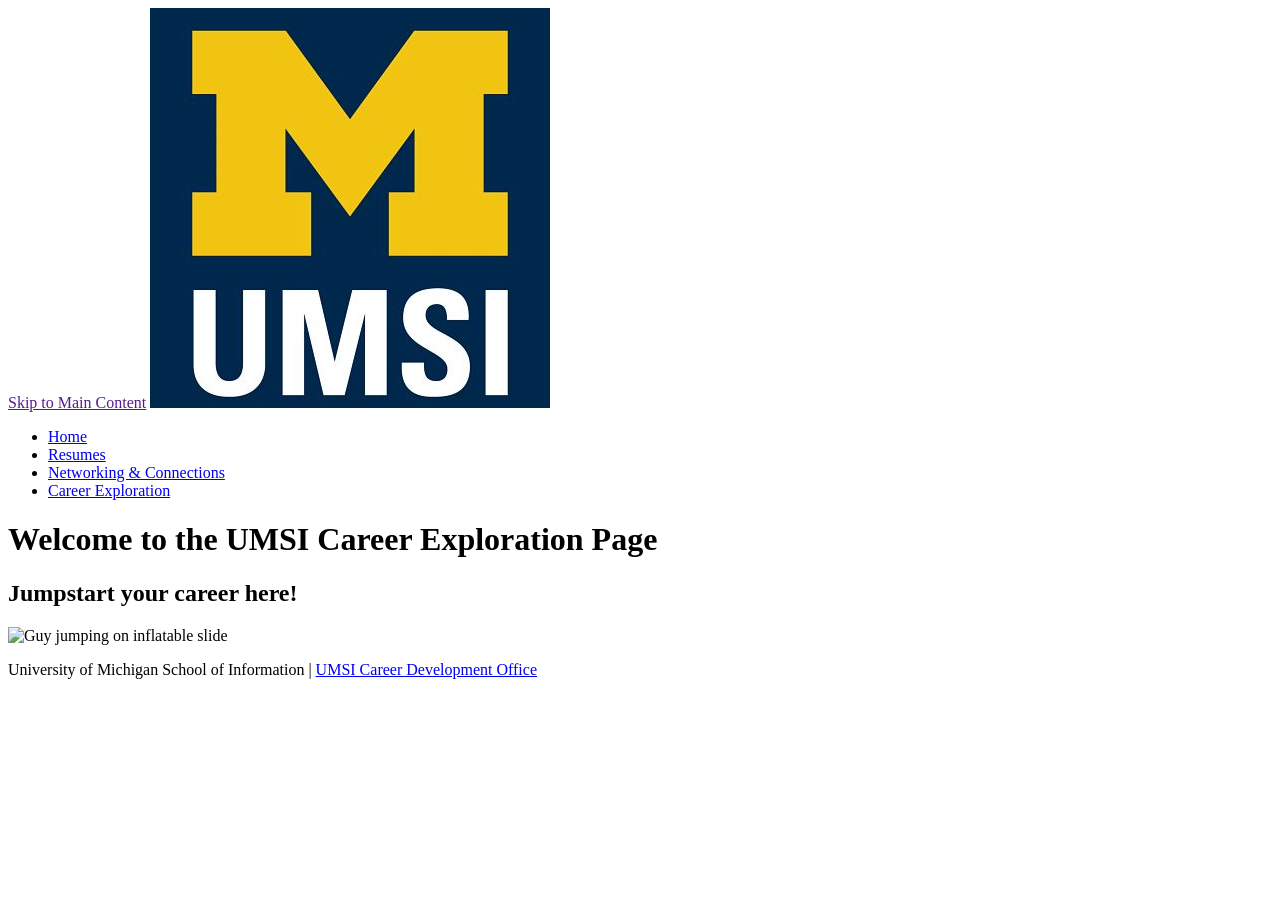
==== career_exploration.html @ 1a682d37 "Add files via upload" ====
<!DOCTYPE html>
<html lang="en">
<head>
    <meta charset="UTF-8">
    <meta name="viewport" content="width=device-width, initial-scale=1.0">
    <title>Document</title>
</head>
<body>
    <header>
  <a href = "">Skip to Main Content</a>
        <img src="images/UMSI_signature_vertical_informal_solidblue.jpg" alt="UMSI Logo">
        <nav>
            <ul>
                <li><a href = "index.html">Home</a></li>
                <li><a href = "resume.html">Resumes</a></li>
                <li><a href = "networking_&_connnections.html">Networking & Connections</a></li>
                <li><a href = "career_exploration.html">Career Exploration</a></li>
            </ul>
        </nav>
    <h1>Welcome to the UMSI Career Exploration Page</h1>
    <main>
        <section>
                <h2>Jumpstart your career here!</h2>
                <img src="MCOMMONS-DSC01126.jpg" alt="Guy jumping on inflatable slide">
        </section>
        <footer>
        <p>University of Michigan School of Information | <a href="https://umich.instructure.com/courses/137916">UMSI Career Development Office </a></p>
        </footer>
    </main>
</body>
</html>
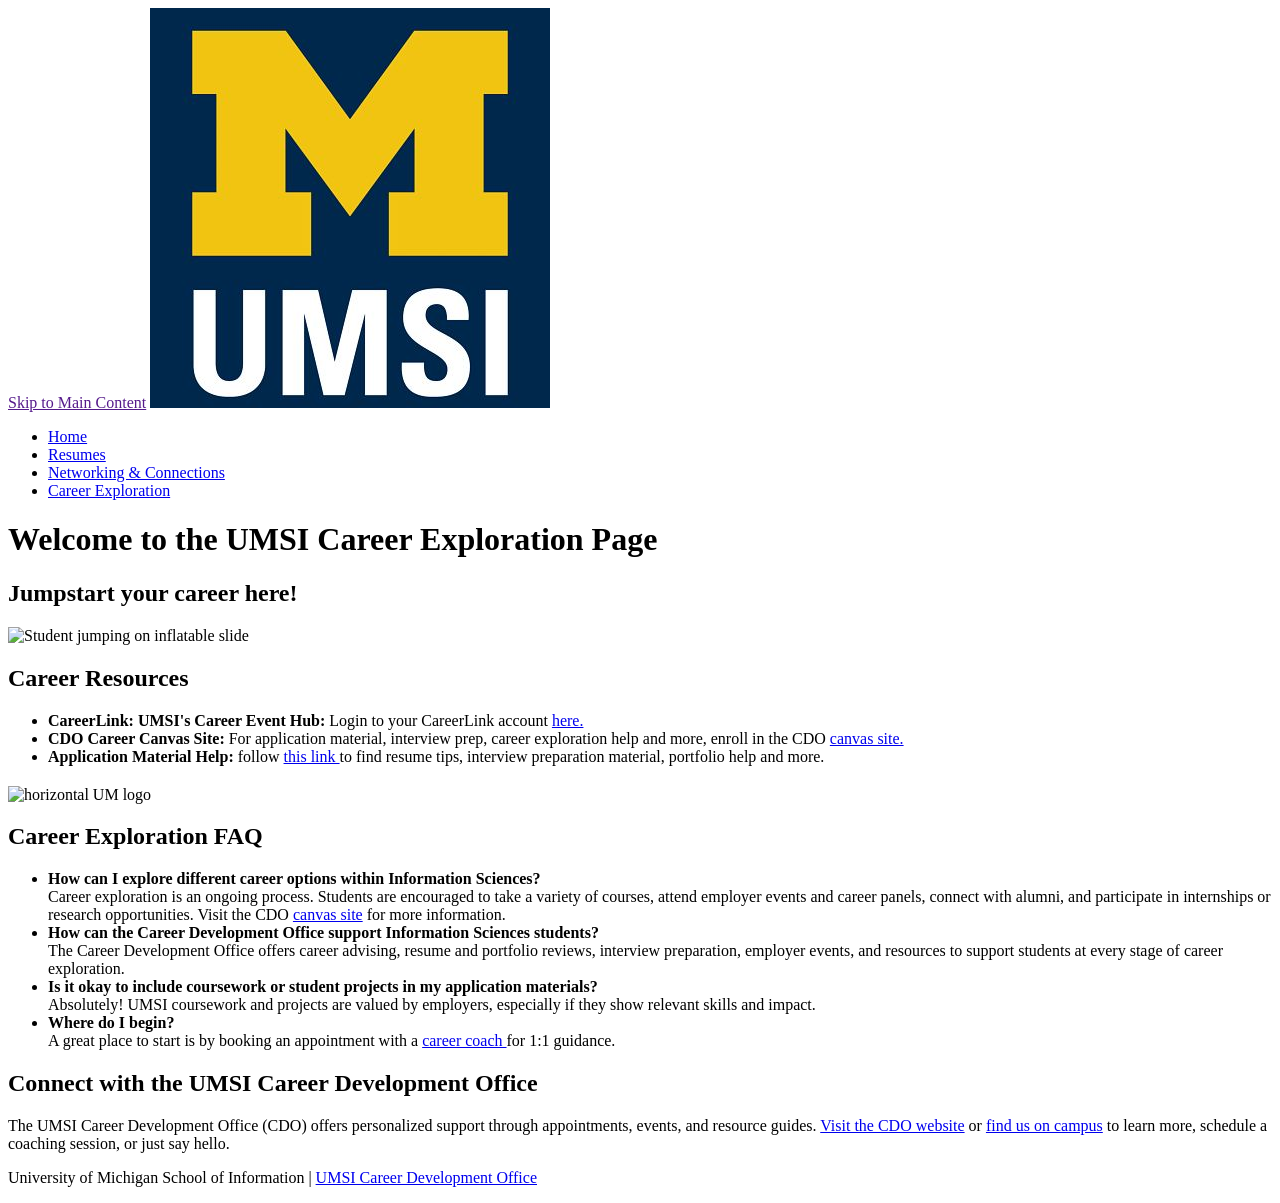
==== commit b30336b7: "Add files via upload" ====
--- a/career_exploration.html
+++ b/career_exploration.html
@@ -13,16 +13,57 @@
             <ul>
                 <li><a href = "index.html">Home</a></li>
                 <li><a href = "resume.html">Resumes</a></li>
-                <li><a href = "networking_&_connnections.html">Networking & Connections</a></li>
+                <li><a href = "networking_&_connections.html">Networking & Connections</a></li>
                 <li><a href = "career_exploration.html">Career Exploration</a></li>
             </ul>
         </nav>
     <h1>Welcome to the UMSI Career Exploration Page</h1>
+    </header>
     <main>
         <section>
                 <h2>Jumpstart your career here!</h2>
-                <img src="MCOMMONS-DSC01126.jpg" alt="Guy jumping on inflatable slide">
+                <img src="images/MCOMMONS-DSC01126.jpg" alt="Student jumping on inflatable slide" width="400" height="550">
         </section>
+        <section>
+            <h2>Career Resources</h2>
+            <ul>
+                <li><strong>CareerLink: UMSI's Career Event Hub:</strong> Login to your CareerLink account <a href = "https://si-umich.12twenty.com/Login">here.</a></li>
+                <li><strong>CDO Career Canvas Site:</strong> For application material, interview prep, career exploration help and more, enroll in the CDO <a href = https://umich.instructure.com/courses/137916>canvas site.</a></li>
+                <li><strong>Application Material Help:</strong> follow <a href = https://umich.instructure.com/courses/137916/modules#module_356161> this link </a> to find resume tips, interview preparation material, portfolio help and more.</li>
+            </ul>
+        </section>
+        <section>
+                <h2></h2>
+                <img src="images/u-m_logo-horizontal-hex.png" alt="horizontal UM logo" width="900" height="100">
+        </section>
+
+  <section>
+    <h2>Career Exploration FAQ</h2>
+    <ul>
+      <li>
+        <strong>How can I explore different career options within Information Sciences?</strong><br>
+        Career exploration is an ongoing process. Students are encouraged to take a variety of courses, attend employer events and career panels, connect with alumni, and participate in internships or research opportunities. Visit the CDO <a href = https://umich.instructure.com/courses/137916>canvas site</a> for more information.
+      </li>
+      <li>
+        <strong>How can the Career Development Office support Information Sciences students?</strong><br>
+        The Career Development Office offers career advising, resume and portfolio reviews, interview preparation, employer events, and resources to support students at every stage of career exploration.
+      </li>
+      <li>
+        <strong>Is it okay to include coursework or student projects in my application materials?</strong><br>
+        Absolutely! UMSI coursework and projects are valued by employers, especially if they show relevant skills and impact.
+      </li>
+      <li>
+        <strong>Where do I begin?</strong><br>
+        A great place to start is by booking an appointment with a <a href=https://umich.instructure.com/courses/137916/pages/talk-to-a-career-coach> career coach </a>for 1:1 guidance.
+      </li>
+    </ul>
+  </section>
+    <section>
+      <h2>Connect with the UMSI Career Development Office</h2>
+      <p>
+        The UMSI Career Development Office (CDO) offers personalized support through appointments, events, and resource guides. <a href="https://umich.instructure.com/courses/137916" target="_blank">Visit the CDO website</a> or <a href="https://www.si.umich.edu/about-umsi/getting-umsi" target="_blank">find us on campus</a> to learn more, schedule a coaching session, or just say hello.
+      </p>
+    </section>
         <footer>
         <p>University of Michigan School of Information | <a href="https://umich.instructure.com/courses/137916">UMSI Career Development Office </a></p>
         </footer>
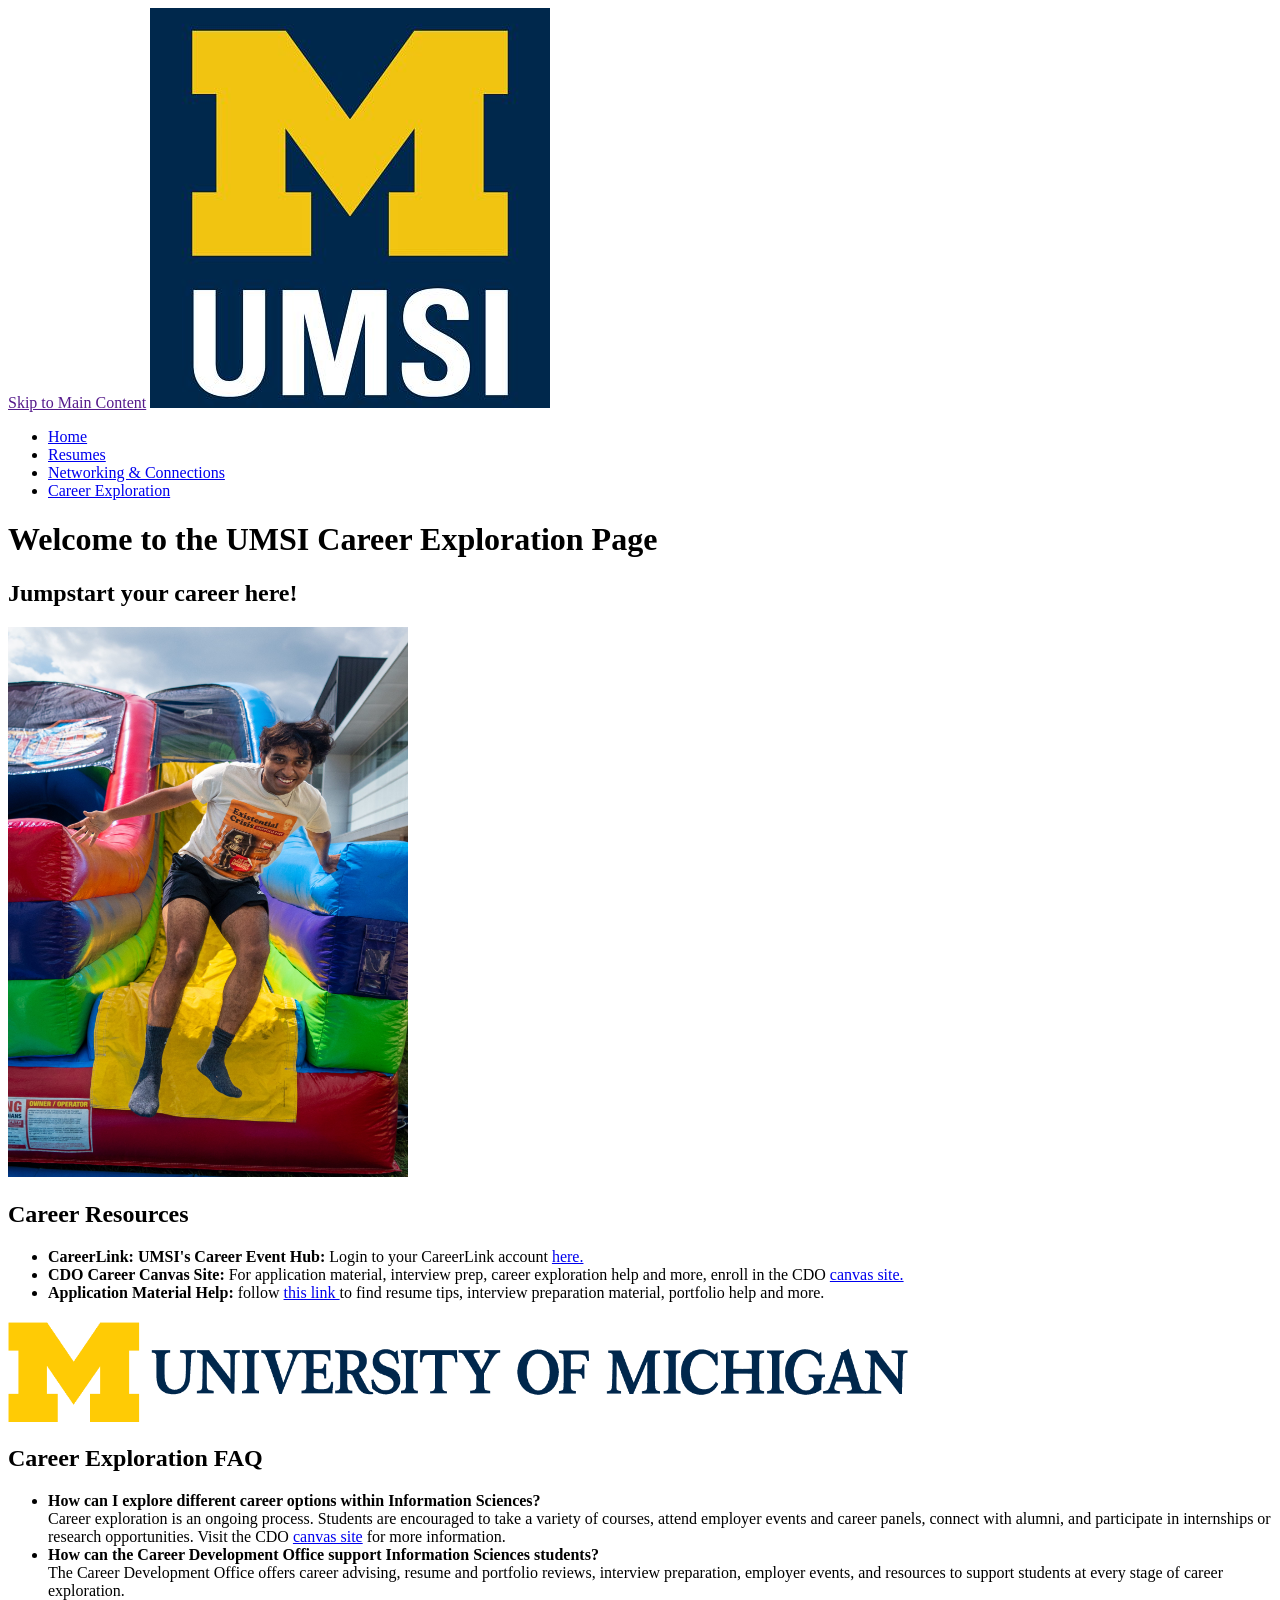
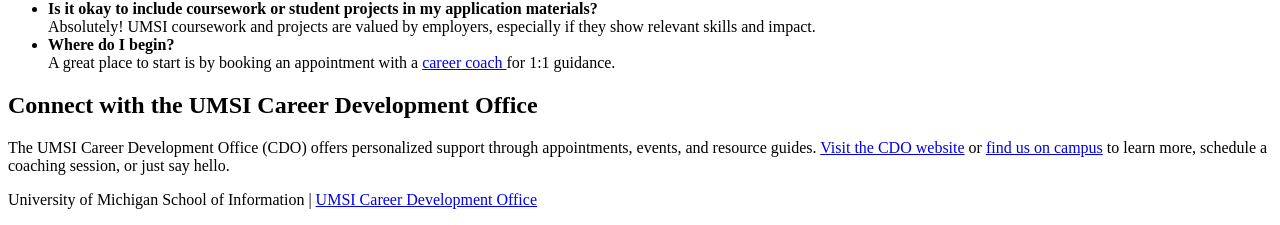
==== commit efc857f1: "Add files via upload" ====
--- a/career_exploration.html
+++ b/career_exploration.html
@@ -22,7 +22,7 @@
     <main>
         <section>
                 <h2>Jumpstart your career here!</h2>
-                <img src="images/MCOMMONS-DSC01126.jpg" alt="Student jumping on inflatable slide" width="400" height="550">
+                <img src="images/u-m_logo-horizontal-hex/MCOMMONS-DSC01126.jpg" alt="Student jumping on inflatable slide" width="400" height="550">
         </section>
         <section>
             <h2>Career Resources</h2>
@@ -34,7 +34,7 @@
         </section>
         <section>
                 <h2></h2>
-                <img src="images/u-m_logo-horizontal-hex.png" alt="horizontal UM logo" width="900" height="100">
+                <img src="images/u-m_logo-horizontal-hex/u-m_logo-horizontal-hex.png" alt="horizontal UM logo" width="900" height="100">
         </section>
 
   <section>
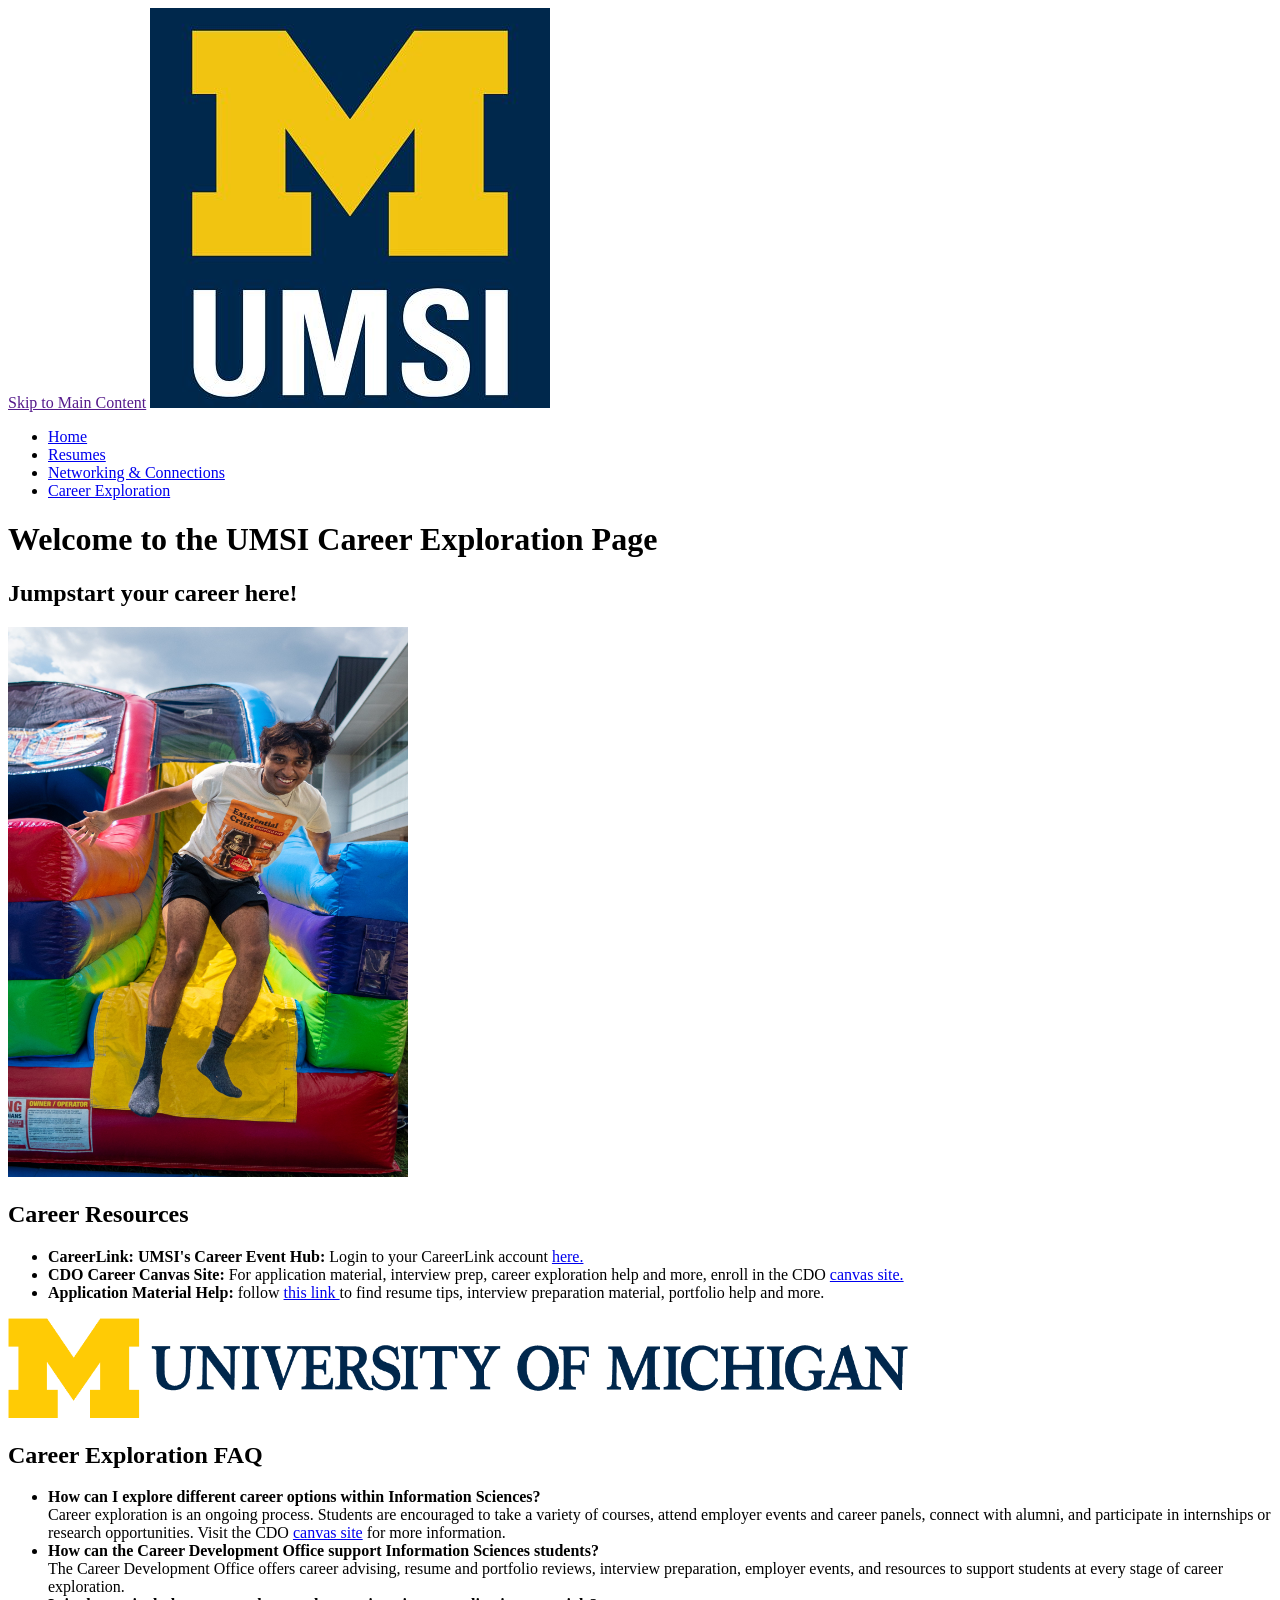
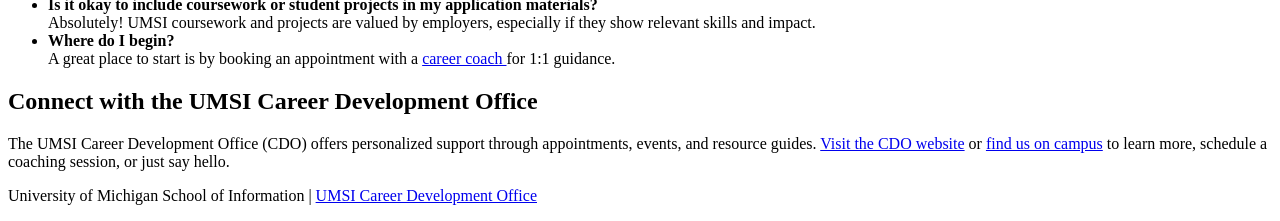
==== commit 74b4456d: "Add files via upload" ====
--- a/career_exploration.html
+++ b/career_exploration.html
@@ -33,7 +33,6 @@
             </ul>
         </section>
         <section>
-                <h2></h2>
                 <img src="images/u-m_logo-horizontal-hex/u-m_logo-horizontal-hex.png" alt="horizontal UM logo" width="900" height="100">
         </section>
 
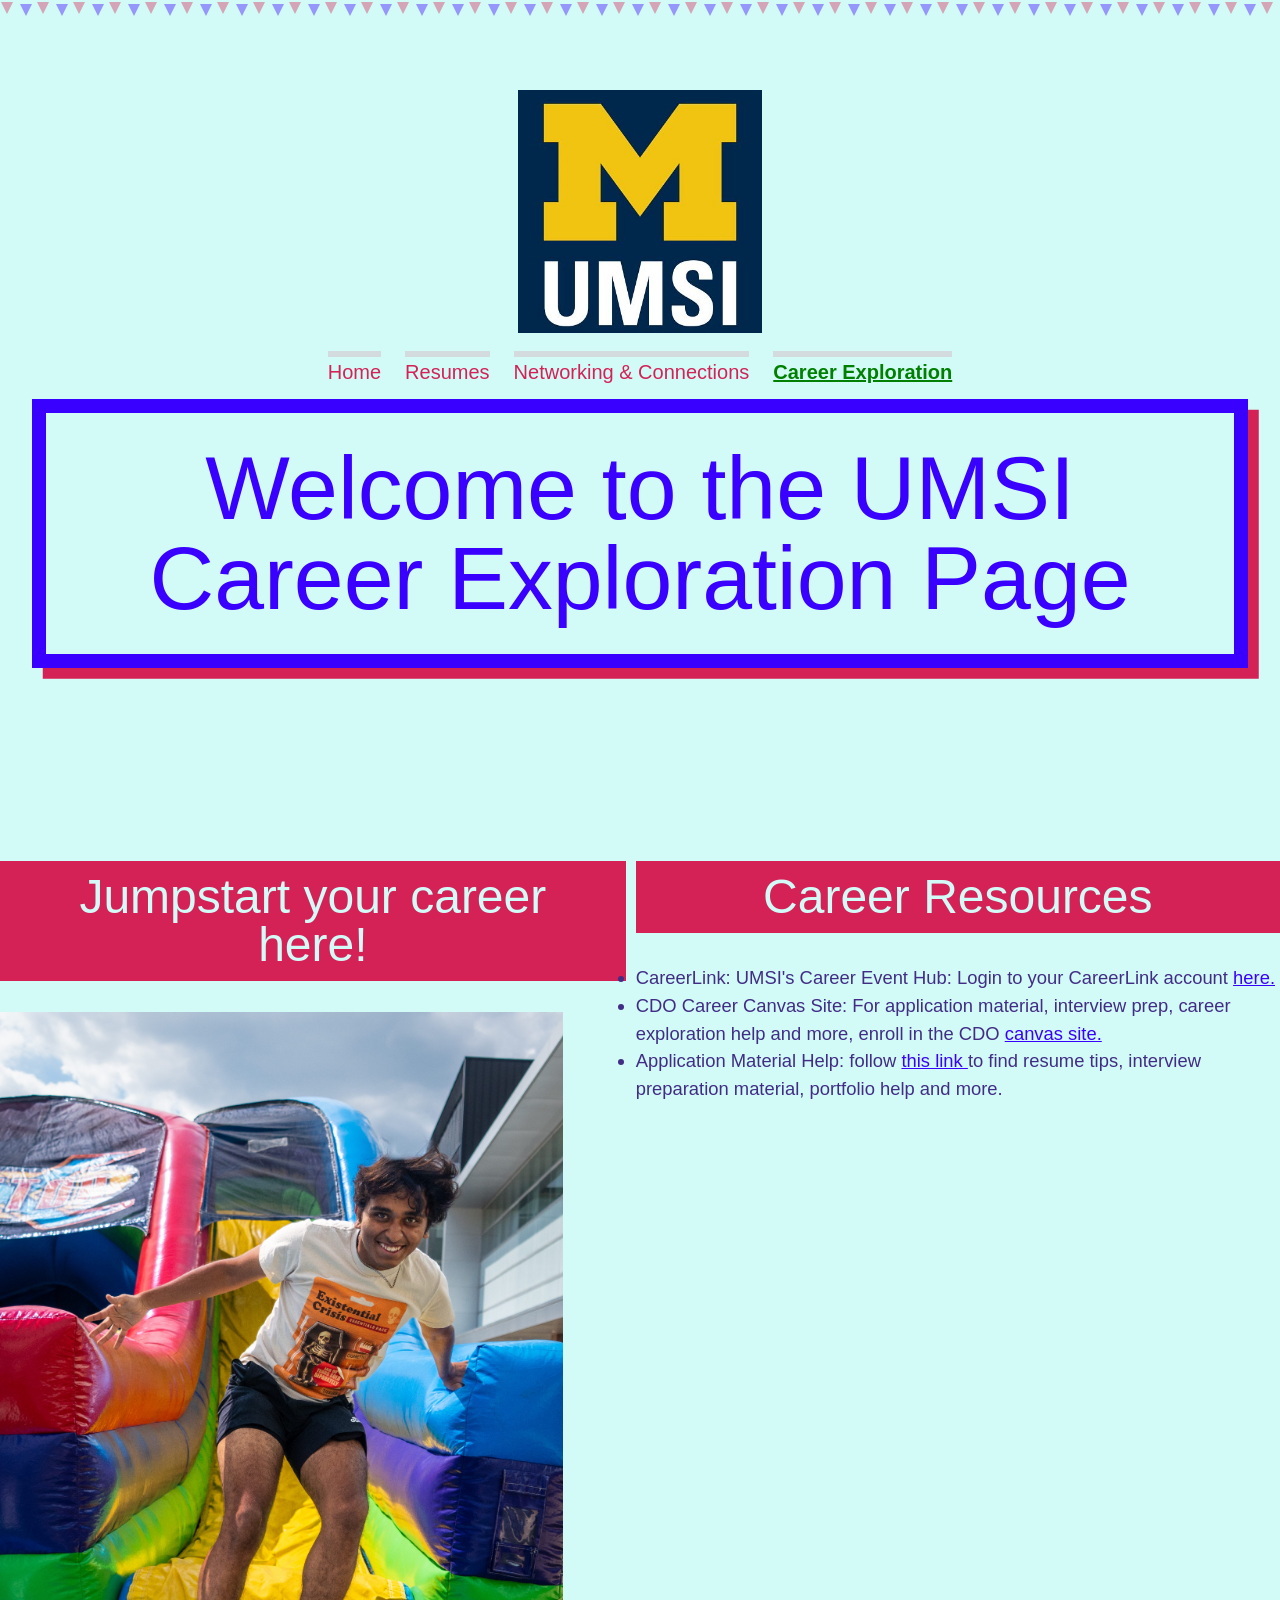
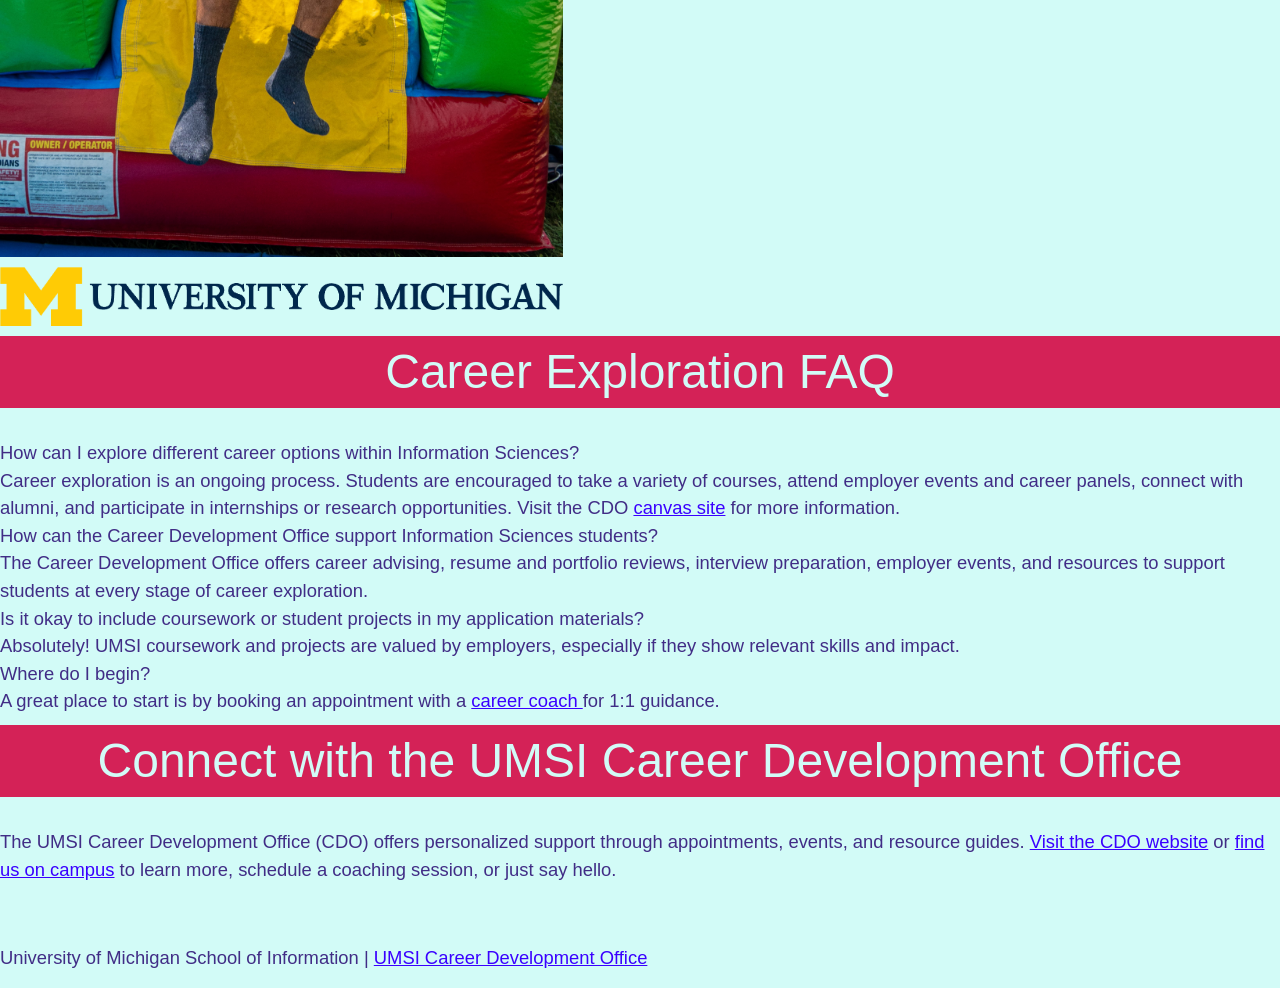
==== commit b4b6da79: "Add files via upload" ====
--- a/career_exploration.html
+++ b/career_exploration.html
@@ -3,26 +3,28 @@
 <head>
     <meta charset="UTF-8">
     <meta name="viewport" content="width=device-width, initial-scale=1.0">
-    <title>Document</title>
+    <link rel="stylesheet" href="css/html5reset.css">
+    <link rel="stylesheet" href="css/style.css">
+    <title>Career Exploration</title>
 </head>
 <body>
+    <div class="skip"><a href="#main">Skip to Main Content</a></div>
     <header>
-  <a href = "">Skip to Main Content</a>
         <img src="images/UMSI_signature_vertical_informal_solidblue.jpg" alt="UMSI Logo">
         <nav>
-            <ul>
+            <ul class="center-links">
                 <li><a href = "index.html">Home</a></li>
                 <li><a href = "resume.html">Resumes</a></li>
                 <li><a href = "networking_&_connections.html">Networking & Connections</a></li>
-                <li><a href = "career_exploration.html">Career Exploration</a></li>
+                <li><a href = "career_exploration.html" class="active">Career Exploration</a></li>
             </ul>
         </nav>
     <h1>Welcome to the UMSI Career Exploration Page</h1>
     </header>
-    <main>
+    <main class="container3" id = "main" tabindex="0">
         <section>
                 <h2>Jumpstart your career here!</h2>
-                <img src="images/u-m_logo-horizontal-hex/MCOMMONS-DSC01126.jpg" alt="Student jumping on inflatable slide" width="400" height="550">
+                <img src="images/u-m_logo-horizontal-hex/MCOMMONS-DSC01126.jpg" alt="Student jumping on inflatable slide">
         </section>
         <section>
             <h2>Career Resources</h2>
@@ -33,39 +35,38 @@
             </ul>
         </section>
         <section>
-                <img src="images/u-m_logo-horizontal-hex/u-m_logo-horizontal-hex.png" alt="horizontal UM logo" width="900" height="100">
+                <img src="images/u-m_logo-horizontal-hex/u-m_logo-horizontal-hex.png" alt="horizontal UM logo">
         </section>
-
-  <section>
-    <h2>Career Exploration FAQ</h2>
-    <ul>
-      <li>
-        <strong>How can I explore different career options within Information Sciences?</strong><br>
-        Career exploration is an ongoing process. Students are encouraged to take a variety of courses, attend employer events and career panels, connect with alumni, and participate in internships or research opportunities. Visit the CDO <a href = https://umich.instructure.com/courses/137916>canvas site</a> for more information.
-      </li>
-      <li>
-        <strong>How can the Career Development Office support Information Sciences students?</strong><br>
-        The Career Development Office offers career advising, resume and portfolio reviews, interview preparation, employer events, and resources to support students at every stage of career exploration.
-      </li>
-      <li>
-        <strong>Is it okay to include coursework or student projects in my application materials?</strong><br>
-        Absolutely! UMSI coursework and projects are valued by employers, especially if they show relevant skills and impact.
-      </li>
-      <li>
-        <strong>Where do I begin?</strong><br>
-        A great place to start is by booking an appointment with a <a href=https://umich.instructure.com/courses/137916/pages/talk-to-a-career-coach> career coach </a>for 1:1 guidance.
-      </li>
-    </ul>
-  </section>
     <section>
-      <h2>Connect with the UMSI Career Development Office</h2>
-      <p>
-        The UMSI Career Development Office (CDO) offers personalized support through appointments, events, and resource guides. <a href="https://umich.instructure.com/courses/137916" target="_blank">Visit the CDO website</a> or <a href="https://www.si.umich.edu/about-umsi/getting-umsi" target="_blank">find us on campus</a> to learn more, schedule a coaching session, or just say hello.
-      </p>
+      <h2>Career Exploration FAQ</h2>
+      <ul>
+        <li>
+          <strong>How can I explore different career options within Information Sciences?</strong><br>
+          Career exploration is an ongoing process. Students are encouraged to take a variety of courses, attend employer events and career panels, connect with alumni, and participate in internships or research opportunities. Visit the CDO <a href = https://umich.instructure.com/courses/137916>canvas site</a> for more information.
+        </li>
+        <li>
+          <strong>How can the Career Development Office support Information Sciences students?</strong><br>
+          The Career Development Office offers career advising, resume and portfolio reviews, interview preparation, employer events, and resources to support students at every stage of career exploration.
+        </li>
+        <li>
+          <strong>Is it okay to include coursework or student projects in my application materials?</strong><br>
+          Absolutely! UMSI coursework and projects are valued by employers, especially if they show relevant skills and impact.
+        </li>
+        <li>
+          <strong>Where do I begin?</strong><br>
+          A great place to start is by booking an appointment with a <a href=https://umich.instructure.com/courses/137916/pages/talk-to-a-career-coach> career coach </a>for 1:1 guidance.
+        </li>
+      </ul>
     </section>
+      <section>
+        <h2>Connect with the UMSI Career Development Office</h2>
+        <p>
+          The UMSI Career Development Office (CDO) offers personalized support through appointments, events, and resource guides. <a href="https://umich.instructure.com/courses/137916" target="_blank">Visit the CDO website</a> or <a href="https://www.si.umich.edu/about-umsi/getting-umsi" target="_blank">find us on campus</a> to learn more, schedule a coaching session, or just say hello.
+        </p>
+      </section>
+      </main>
         <footer>
         <p>University of Michigan School of Information | <a href="https://umich.instructure.com/courses/137916">UMSI Career Development Office </a></p>
-        </footer>
-    </main>
+      </footer>
 </body>
 </html>
--- a/css/style.css
+++ b/css/style.css
@@ -0,0 +1,789 @@
+.skip a{
+     position: absolute;
+     top: -65px;
+}
+
+.skip a:focus{
+     top: 25px;
+     background: white;
+}
+
+nav a.active{
+     font-weight: bold;
+     text-decoration: underline;
+     color: green;
+}
+
+.container {
+     display: grid;
+     grid-template-columns: auto auto;
+     gap: 3px;
+}
+
+.container2{
+     display: grid;
+     grid-template-columns: auto auto;
+     gap: 3px;
+}
+
+.container3{
+     display: grid;
+     grid-template-columns: auto auto;
+     gap: 10px;
+     align-items: start;
+}
+
+.container3 section:nth-child(4) {
+    grid-column: 1 / -1;
+}
+
+.container3 section:nth-child(5) {
+    grid-column: 1 / -1;
+}
+
+img{
+     width: 90%;
+     height: auto;
+}
+
+header img {
+    width: 20%;
+    height: auto;
+    display: block;
+    margin: auto;
+}
+
+iframe{
+     width: 100%;
+     height: auto;
+}
+
+.center-links {
+    text-align: center;
+    list-style: none;
+}
+
+/*the below code is taken from https://stylestage.dev/styles/ */
+
+@font-face {
+  font-family: "Baloo 2";
+  font-style: normal;
+  font-weight: normal;
+  src: local("Baloo 2 Regular"), local("Baloo-2-Regular"), url("../../fonts/baloo-2-v1-latin-regular.woff2") format("woff2");
+  font-display: swap;
+}
+@font-face {
+  font-family: "Baloo 2";
+  font-style: normal;
+  font-weight: 500;
+  src: local("Baloo 2 Medium"), local("Baloo-2-Medium"), url("../../fonts/baloo-2-v1-latin-500.woff2") format("woff2");
+  font-display: swap;
+}
+:root {
+  --color-primary: #3a00ff;
+  --color-primary-alt: #6f6ffd;
+  --color-secondary: #d42257;
+  --color-background: #d2fbf7;
+  --color-text: rgb(64.925, 44.625, 133.875);
+  --color-light: #fff;
+  --color-anchor: #3a00ff;
+  --font-family: "Baloo 2", sans-serif;
+  --font-weight-strong: 500;
+  --font-size-h1: 6rem;
+  --font-size-h2: 3rem;
+  --font-size-h3: 2rem;
+  --font-size-h4: 1.35rem;
+  --font-size-text: 1.15rem;
+  --border-radius: 8px;
+}
+
+/*
+ * [Modified] Modern CSS Reset
+ * @link https://github.com/hankchizljaw/modern-css-reset
+*/
+/* Box sizing rules */
+*,
+*::before,
+*::after {
+  box-sizing: border-box;
+}
+
+/* Remove default margin */
+body,
+h1,
+h2,
+h3,
+h4,
+h5,
+h6 {
+  margin: 0;
+}
+
+html {
+  overflow-x: hidden;
+}
+
+/* Set core body defaults */
+body {
+  min-height: 100vh;
+  font-size: 100%;
+  line-height: 1.5;
+  text-rendering: optimizeSpeed;
+  overflow-x: hidden;
+}
+
+/* Make images easier to work with */
+img {
+  display: block;
+  max-width: 100%;
+}
+
+/* Inherit fonts for inputs and buttons */
+input,
+button,
+textarea,
+select {
+  font: inherit;
+}
+
+/* Remove all animations and transitions for people that prefer not to see them */
+@media (prefers-reduced-motion: reduce) {
+  * {
+    animation-duration: 0.01ms !important;
+    animation-iteration-count: 1 !important;
+    transition-duration: 0.01ms !important;
+    scroll-behavior: auto !important;
+  }
+}
+h1,
+h2,
+h3,
+h4 {
+  font-weight: var(--font-weight-strong);
+  line-height: 1;
+  margin-bottom: 0.65em;
+}
+
+h1 {
+  font-size: var(--font-size-h1);
+  font-size: clamp(2rem, 7vw, var(--font-size-h1));
+}
+
+h2 {
+  font-size: var(--font-size-h2);
+  font-size: clamp(2rem, 4vw, var(--font-size-h2));
+  text-align: center;
+}
+
+#main h2 {
+  background-color: var(--color-secondary);
+  align-self: center;
+  color: var(--color-background);
+  padding: 0.25em 0.5em;
+}
+
+h3 {
+  font-size: var(--font-size-h3);
+}
+
+h4 {
+  font-size: var(--font-size-h4);
+}
+
+p,
+li {
+  font-size: var(--font-size-text);
+}
+
+p {
+  margin: 0 0 1rem;
+}
+
+article .container > ul:not(.features) > li + li,
+article .container > ol > li + li {
+  margin-top: 1rem;
+}
+article .container * + h2 {
+  margin-top: 4rem;
+}
+article .container * + h3 {
+  margin-top: 2rem;
+}
+
+strong {
+  font-weight: var(--font-weight-strong);
+}
+
+a {
+  color: var(--color-anchor);
+}
+
+blockquote {
+  position: relative;
+  display: grid;
+  grid-template-areas: "blockquote";
+  place-items: center;
+  padding: 0;
+  margin: 3rem 0;
+  color: var(--color-primary);
+}
+blockquote > * {
+  grid-area: blockquote;
+}
+blockquote p {
+  position: relative;
+  font-size: var(--font-size-h4);
+  margin-bottom: 0;
+  padding: 0.5em;
+}
+blockquote p strong {
+  font-size: 1.15em;
+}
+blockquote::before {
+  position: absolute;
+  top: 0;
+  left: 0;
+  width: 100%;
+  height: 100%;
+  border: 4px solid var(--color-primary);
+  box-shadow: 0.25em 0.25em var(--color-secondary);
+  transform: scale(1.1);
+  content: "";
+}
+blockquote::after {
+  grid-area: blockquote;
+  color: #6f6ffd;
+  background-image: url("data:image/svg+xml,%3Csvg xmlns='http://www.w3.org/2000/svg' viewBox='0 0 199.1 111.3'%3E%3Cpath fill='%236f6ffd' d='M118 77a77 77 0 00-2-18c-2-4-3-9-3-13a29 29 0 011-12 19 19 0 017-9c4-3 8-4 13-3a14 14 0 018 7 31 31 0 012 5 75 75 0 005 10 47 47 0 002 5 17 17 0 003 3c4 4 8 4 13 0a15 15 0 005-8 37 37 0 001-7l1-11a18 18 0 014-11 2 2 0 000-3l-3-3-2-3a2 2 0 011-2 11 11 0 012-1l19-3c4 0 5 1 3 5l-7 16c-1 3-2 3-5 1l-4-5a1 1 0 00-1 0 9 9 0 00-3 5 23 23 0 00-1 6l-1 11a26 26 0 01-1 7 18 18 0 01-8 10c-5 3-9 3-13 0a20 20 0 01-6-6 68 68 0 01-6-13l-2-4a18 18 0 00-2-4 10 10 0 00-14-2 15 15 0 00-4 4 19 19 0 00-3 9 32 32 0 000 11l2 6a78 78 0 012 27 32 32 0 01-4 15 24 24 0 01-11 9 33 33 0 01-19 3 16 16 0 01-13-9 29 29 0 01-3-11 70 70 0 012-18l2-14a33 33 0 000-14c-1-4-4-7-8-7-7-1-14 1-19 6a34 34 0 00-6 9 59 59 0 00-4 10l-3 12-2 6a26 26 0 01-5 8 17 17 0 01-16 6 26 26 0 01-10-4 7 7 0 01-2-1 2 2 0 010-2 2 2 0 012 0l3 1a22 22 0 0010 3 13 13 0 009-4 22 22 0 005-6 41 41 0 003-8l3-12a59 59 0 015-13 31 31 0 017-9c6-5 14-7 22-5a12 12 0 019 7 21 21 0 011 7 57 57 0 01-2 17 132 132 0 00-2 16 37 37 0 000 13 27 27 0 002 5 13 13 0 0011 8 30 30 0 0016-3 22 22 0 0010-10c3-4 3-9 4-13v-5z'/%3E%3C/svg%3E");
+  background-repeat: no-repeat;
+  place-self: end;
+  content: "Ooh, scale()!";
+  background-size: 90%;
+  width: 10ch;
+  padding-top: 3.25em;
+  transform: translate(25%, 50%) rotate(-5deg);
+  transform-origin: bottom right;
+}
+@media (max-width: 60rem) {
+  blockquote::after {
+    transform: translate(25%, 55%) rotate(-5deg);
+  }
+}
+
+#guidelines p:nth-of-type(1),
+#contribute p:nth-of-type(1) {
+  font-size: var(--font-size-h4);
+  font-weight: var(--font-weight-strong);
+}
+
+body {
+  background-color: var(--color-background);
+  color: var(--color-text);
+  font-family: var(--font-family);
+}
+
+main {
+  padding-top: 5vh;
+  padding-bottom: 5vh;
+}
+main:focus {
+  outline: none;
+}
+main h3 {
+  color: var(--color-primary);
+}
+
+article section {
+  display: flex;
+  flex-direction: column;
+  align-items: flex-start;
+  padding-top: 5vh;
+  padding-bottom: 5vh;
+}
+
+article .container,
+.page-footer .container,
+#styles .container {
+  width: 100%;
+  max-width: 80ch;
+  margin-right: auto;
+  margin-left: auto;
+}
+
+article,
+#styles {
+  padding: 1rem;
+}
+
+.page-footer ul,
+.features {
+  display: grid;
+  margin: 0 0 2rem;
+  padding: 0;
+  grid-gap: 1em;
+  list-style: none;
+}
+
+header {
+  --logomark-height: 3em;
+  --logomark-padding: 0 1em;
+  display: grid;
+  min-height: 40vh;
+  place-items: center;
+  padding: 10vh 2rem;
+  background-image: url("data:image/svg+xml,%3Csvg xmlns='http://www.w3.org/2000/svg' width='36' height='72' viewBox='0 0 36 72'%3E%3Cg fill-rule='evenodd'%3E%3Cg fill='%233a00ff' fill-opacity='0.4'%3E%3Cpath d='M2 6h12L8 18 2 6zm18 36h12l-6 12-6-12z'/%3E%3C/g%3E%3C/g%3E%3C/svg%3E"), url("data:image/svg+xml,%3Csvg xmlns='http://www.w3.org/2000/svg' width='36' height='72' viewBox='0 0 36 72'%3E%3Cg fill-rule='evenodd'%3E%3Cg fill='%23d42257' fill-opacity='0.4'%3E%3Cpath d='M2 6h12L8 18 2 6zm18 36h12l-6 12-6-12z'/%3E%3C/g%3E%3C/g%3E%3C/svg%3E");
+  background-repeat: repeat-x;
+  background-position: 0 -38px, 17px -40px;
+  color: var(--color-primary);
+  text-align: center;
+}
+header h1 {
+  display: inline-grid;
+  min-height: var(--logomark-height);
+  padding: var(--logomark-padding);
+  border: 0.16em solid var(--color-primary);
+  box-shadow: 0.12em 0.12em var(--color-secondary);
+  place-content: center;
+}
+header h2 {
+  max-width: 30ch;
+}
+
+nav ul {
+  display: flex;
+  flex-wrap: wrap;
+  justify-content: center;
+  margin: 0;
+  padding: 0;
+  list-style: none;
+}
+nav ul a {
+  display: inline-grid;
+  padding: 0.5rem;
+  color: var(--color-secondary);
+  font-size: 1.25rem;
+  text-decoration: none;
+}
+nav ul a::before {
+  width: 100%;
+  height: 0.33em;
+  background-color: var(--color-secondary);
+  opacity: 0.15;
+  content: "";
+}
+nav ul a:hover::before, nav ul a:focus::before {
+  opacity: 1;
+}
+nav ul li {
+  margin: 0.25rem;
+}
+
+#about section:nth-child(2) {
+  position: relative;
+}
+#about section:nth-child(2) p:nth-of-type(2) {
+  align-self: center;
+  margin-top: 2rem;
+  color: var(--color-secondary);
+  font-size: 1.5em;
+  font-weight: var(--font-weight-strong);
+  text-align: center;
+}
+#about section:nth-child(2) ul {
+  display: flex;
+  flex-wrap: wrap;
+  justify-content: center;
+  margin: 1rem 0 2rem;
+  padding: 0;
+  list-style: none;
+}
+#about section:nth-child(2) ul li {
+  margin: 0.25em;
+  padding: 0.25em 0.5em;
+  background-color: var(--color-light);
+}
+#about section:nth-child(2)::before {
+  position: absolute;
+  top: 60%;
+  left: 50%;
+  width: 100%;
+  height: 0;
+  padding-bottom: 100%;
+  transform: translate(-50%, -50%);
+  transition: 300ms transform ease-in;
+  background-image: radial-gradient(rgba(255, 0, 0, 0) 20%, #b3f8f1 20%, #b3f8f1 25%, rgba(255, 0, 0, 0) 25%, rgba(255, 0, 0, 0) 30%, #b3f8f1 30%, #b3f8f1 40%, rgba(255, 0, 0, 0) 40%, rgba(255, 0, 0, 0) 45%, #b3f8f1 45%, #b3f8f1 50%, rgba(255, 0, 0, 0) 50%);
+  opacity: 0.8;
+  content: "";
+  z-index: -1;
+}
+@media (max-width: 35rem) {
+  #about section:nth-child(2)::before {
+    transform: scale(2) translate(-25%, -25%);
+  }
+}
+
+#guidelines h3 {
+  display: inline-block;
+  transform: rotate(-8deg) translateX(-10%);
+  background: linear-gradient(to right, var(--color-primary), var(--color-secondary));
+}
+@supports (background-clip: text) or (-webkit-background-clip: text) {
+  #guidelines h3 {
+    -webkit-background-clip: text;
+    background-clip: text;
+    color: transparent;
+  }
+}
+@media (min-width: 120ch) {
+  #guidelines h3 {
+    transform: rotate(-8deg) translateX(-30%);
+  }
+}
+@supports (background-clip: text) or (-webkit-background-clip: text) {
+  #guidelines p:nth-of-type(2) {
+    position: relative;
+  }
+  #guidelines p:nth-of-type(2)::before {
+    position: absolute;
+    top: 0;
+    left: 0;
+    transform: rotate(4deg) translate(4.75rem, -3.5rem);
+    transform-origin: left center;
+    -webkit-background-clip: text;
+    background-clip: text;
+    color: var(--color-primary-alt);
+    font-size: 0.9em;
+    font-weight: normal;
+    content: "← Whoa, text gradients!";
+  }
+}
+#guidelines .container > a {
+  align-self: center;
+}
+
+#contribute {
+  background: repeating-linear-gradient(-45deg, transparent, transparent 10px, #b3f8f1 10px, #b3f8f1 18px);
+}
+#contribute section {
+  padding: 2rem;
+  background-color: var(--color-background);
+}
+#contribute section:nth-child(2) {
+  padding-top: 0;
+}
+
+#files {
+  display: grid;
+  place-content: center;
+  margin: 5vh auto;
+  text-align: center;
+}
+#files h3 {
+  height: 0;
+  opacity: 0;
+}
+#files .container {
+  display: inline-block;
+  padding: 5vmin;
+  outline: 4px dashed var(--color-secondary);
+  background-color: var(--color-background);
+  text-align: center;
+}
+#files .container a:not(:last-child) {
+  margin: 0.5rem;
+}
+#files .container a:not(:last-child):not(.link-codepen) {
+  font-size: clamp(1.5rem, 4vw, 2rem);
+}
+
+.features {
+  position: relative;
+  width: 100%;
+  grid-template-columns: repeat(auto-fit, minmax(25ch, 1fr));
+  /*! 
+    * SVGs from Hero Patterns
+    * @link http://www.heropatterns.com/
+    */
+}
+.features li {
+  display: grid;
+  position: relative;
+  place-content: center;
+  min-height: 12rem;
+  padding: 1rem;
+  color: var(--color-light);
+  text-align: center;
+}
+.features li > span {
+  display: grid;
+  place-content: center;
+  padding: 0.5em;
+  grid-gap: 0.5rem;
+  border: 1px solid var(--color-light);
+  background-color: var(--color-secondary);
+  line-height: 1.1;
+}
+.features li > span a {
+  color: inherit;
+  font-size: 1.3rem;
+  font-weight: var(--font-weight-strong);
+  text-decoration: none;
+}
+.features li > span a::before {
+  position: absolute;
+  top: 0;
+  left: 0;
+  width: 100%;
+  height: 100%;
+  content: "";
+}
+.features li > span span:nth-child(2) {
+  position: relative;
+}
+
+#styles {
+  margin: 5vh 0 20vh;
+  text-align: center;
+}
+#styles h2 {
+  color: var(--color-primary);
+}
+
+#styles .features li,
+.features.patterned li {
+  background-color: var(--color-secondary);
+  background-image: url("data:image/svg+xml,%3Csvg xmlns='http://www.w3.org/2000/svg' width='36' height='72' viewBox='0 0 36 72'%3E%3Cg fill-rule='evenodd'%3E%3Cg fill='%23fff' fill-opacity='0.4'%3E%3Cpath d='M2 6h12L8 18 2 6zm18 36h12l-6 12-6-12z'/%3E%3C/g%3E%3C/g%3E%3C/svg%3E");
+}
+@media (min-width: 515px) and (max-width: 765px) {
+  #styles .features li:nth-last-child(1):nth-child(odd),
+  .features.patterned li:nth-last-child(1):nth-child(odd) {
+    grid-column: span 2;
+  }
+}
+#styles .features li:nth-child(2),
+.features.patterned li:nth-child(2) {
+  background-image: url("data:image/svg+xml,%3Csvg xmlns='http://www.w3.org/2000/svg' width='88' height='24' viewBox='0 0 88 24'%3E%3Cg fill-rule='evenodd'%3E%3Cg id='autumn' fill='%23fff' fill-opacity='0.4'%3E%3Cpath d='M10 0l30 15 2 1V2.18A10 10 0 0 0 41.76 0H39.7a8 8 0 0 1 .3 2.18v10.58L14.47 0H10zm31.76 24a10 10 0 0 0-5.29-6.76L4 1 2 0v13.82a10 10 0 0 0 5.53 8.94L10 24h4.47l-6.05-3.02A8 8 0 0 1 4 13.82V3.24l31.58 15.78A8 8 0 0 1 39.7 24h2.06zM78 24l2.47-1.24A10 10 0 0 0 86 13.82V0l-2 1-32.47 16.24A10 10 0 0 0 46.24 24h2.06a8 8 0 0 1 4.12-4.98L84 3.24v10.58a8 8 0 0 1-4.42 7.16L73.53 24H78zm0-24L48 15l-2 1V2.18A10 10 0 0 1 46.24 0h2.06a8 8 0 0 0-.3 2.18v10.58L73.53 0H78z'/%3E%3C/g%3E%3C/g%3E%3C/svg%3E");
+}
+#styles .features li:nth-child(3),
+.features.patterned li:nth-child(3) {
+  background-image: url("data:image/svg+xml,%3Csvg width='80' height='80' viewBox='0 0 80 80' xmlns='http://www.w3.org/2000/svg'%3E%3Cg fill='none' fill-rule='evenodd'%3E%3Cg fill='%23fff' fill-opacity='0.4'%3E%3Cpath d='M50 50c0-5.523 4.477-10 10-10s10 4.477 10 10-4.477 10-10 10c0 5.523-4.477 10-10 10s-10-4.477-10-10 4.477-10 10-10zM10 10c0-5.523 4.477-10 10-10s10 4.477 10 10-4.477 10-10 10c0 5.523-4.477 10-10 10S0 25.523 0 20s4.477-10 10-10zm10 8c4.418 0 8-3.582 8-8s-3.582-8-8-8-8 3.582-8 8 3.582 8 8 8zm40 40c4.418 0 8-3.582 8-8s-3.582-8-8-8-8 3.582-8 8 3.582 8 8 8z' /%3E%3C/g%3E%3C/g%3E%3C/svg%3E");
+}
+#styles .features::after,
+.features.patterned::after {
+  position: absolute;
+  bottom: -4.5em;
+  width: 10ch;
+  padding-top: 3em;
+  transform: rotate(-15deg);
+  transform-origin: bottom right;
+  background-image: url("data:image/svg+xml,%3Csvg xmlns='http://www.w3.org/2000/svg' viewBox='0 0 199.1 111.3'%3E%3Cpath fill='%236f6ffd' d='M118 77a77 77 0 00-2-18c-2-4-3-9-3-13a29 29 0 011-12 19 19 0 017-9c4-3 8-4 13-3a14 14 0 018 7 31 31 0 012 5 75 75 0 005 10 47 47 0 002 5 17 17 0 003 3c4 4 8 4 13 0a15 15 0 005-8 37 37 0 001-7l1-11a18 18 0 014-11 2 2 0 000-3l-3-3-2-3a2 2 0 011-2 11 11 0 012-1l19-3c4 0 5 1 3 5l-7 16c-1 3-2 3-5 1l-4-5a1 1 0 00-1 0 9 9 0 00-3 5 23 23 0 00-1 6l-1 11a26 26 0 01-1 7 18 18 0 01-8 10c-5 3-9 3-13 0a20 20 0 01-6-6 68 68 0 01-6-13l-2-4a18 18 0 00-2-4 10 10 0 00-14-2 15 15 0 00-4 4 19 19 0 00-3 9 32 32 0 000 11l2 6a78 78 0 012 27 32 32 0 01-4 15 24 24 0 01-11 9 33 33 0 01-19 3 16 16 0 01-13-9 29 29 0 01-3-11 70 70 0 012-18l2-14a33 33 0 000-14c-1-4-4-7-8-7-7-1-14 1-19 6a34 34 0 00-6 9 59 59 0 00-4 10l-3 12-2 6a26 26 0 01-5 8 17 17 0 01-16 6 26 26 0 01-10-4 7 7 0 01-2-1 2 2 0 010-2 2 2 0 012 0l3 1a22 22 0 0010 3 13 13 0 009-4 22 22 0 005-6 41 41 0 003-8l3-12a59 59 0 015-13 31 31 0 017-9c6-5 14-7 22-5a12 12 0 019 7 21 21 0 011 7 57 57 0 01-2 17 132 132 0 00-2 16 37 37 0 000 13 27 27 0 002 5 13 13 0 0011 8 30 30 0 0016-3 22 22 0 0010-10c3-4 3-9 4-13v-5z'/%3E%3C/svg%3E");
+  background-repeat: no-repeat;
+  background-size: 90%;
+  color: var(--color-primary-alt);
+  font-size: 0.9rem;
+  content: "Grid FTW!";
+}
+
+.profile {
+  width: 95vw;
+  max-width: 80ch;
+  margin: 1rem auto 10vh;
+  padding: 1.25rem;
+  z-index: 1;
+}
+.profile h4 {
+  margin: 0;
+  color: var(--color-secondary);
+  text-align: center;
+}
+.profile .container {
+  display: grid;
+  justify-items: center;
+  grid-gap: 1rem;
+}
+.profile .container > a {
+  min-height: 2em;
+  border: 2px solid currentColor;
+  color: var(--color-secondary);
+}
+.profile ul {
+  display: flex;
+  flex-wrap: wrap;
+  justify-content: center;
+  margin: 0;
+  padding: 0;
+  list-style: none;
+}
+.profile ul li {
+  display: flex;
+  padding: 0.45em;
+}
+.profile ul li span:nth-child(1) {
+  width: auto;
+  margin-right: 0.25em;
+  font-weight: var(--font-weight-strong);
+}
+.profile ul li span:nth-child(2) {
+  flex-grow: 1;
+  word-break: break-word;
+}
+.profile ul li span:nth-child(2) a {
+  color: inherit;
+}
+@media (min-width: 180ch) {
+  .profile {
+    position: fixed;
+    right: 2vmin;
+    bottom: 2vmin;
+    max-width: 30ch;
+    margin-bottom: 0;
+    border-radius: var(--border-radius);
+    background-color: var(--color-light);
+    box-shadow: 0 2px 5px rgba(58, 0, 255, 0.15);
+  }
+  .profile ul {
+    justify-content: unset;
+  }
+  .profile ul li {
+    padding: 0;
+  }
+  .profile ul li span:nth-child(1) {
+    width: 8ch;
+    margin-right: 0;
+  }
+}
+
+.page-footer {
+  --logomark-height: 2em;
+  --logomark-padding: 0;
+  position: relative;
+  padding: 3rem 1rem;
+  background-color: var(--color-primary);
+  background-image: url("data:image/svg+xml,%3Csvg xmlns='http://www.w3.org/2000/svg' width='36' height='72' viewBox='0 0 36 72'%3E%3Cg fill-rule='evenodd'%3E%3Cg fill='%23d2fbf7' fill-opacity='1'%3E%3Cpath d='M2 6h12L8 18 2 6zm18 36h12l-6 12-6-12z'/%3E%3C/g%3E%3C/g%3E%3C/svg%3E");
+  background-repeat: repeat-x;
+  background-position: center -34px;
+  color: var(--color-light);
+}
+.page-footer::before {
+  display: inline-grid;
+  min-height: var(--logomark-height);
+  padding: var(--logomark-padding);
+  border: 0.16em solid var(--color-primary);
+  box-shadow: 0.12em 0.12em var(--color-secondary);
+  place-content: center;
+  position: absolute;
+  left: 50%;
+  width: 2em;
+  transform: translate(-50%, -100%);
+  background-color: var(--color-background);
+  color: var(--color-primary);
+  font-size: 3rem;
+  content: "S";
+}
+.page-footer p:first-child {
+  margin-top: 3rem;
+  font-weight: var(--font-weight-strong);
+  letter-spacing: 0.03em;
+  text-align: center;
+}
+.page-footer p a {
+  color: inherit;
+}
+.page-footer ul {
+  grid-template-columns: repeat(auto-fit, minmax(12ch, auto));
+}
+.page-footer .container > :last-child {
+  margin-bottom: 0;
+}
+
+.skip-link {
+  position: absolute;
+  top: auto;
+  left: -10000px;
+  width: 1px;
+  height: 1px;
+  background-color: var(--color-secondary);
+  color: #fff;
+  font-size: 1.125rem;
+  overflow: hidden;
+}
+.skip-link:focus {
+  position: fixed;
+  top: 0;
+  left: 0;
+  width: auto;
+  height: auto;
+  padding: 0.5em;
+}
+
+[class^=link]:not(.link-codepen) {
+  min-height: 3em;
+  background-color: var(--color-primary);
+  color: #fff;
+  box-shadow: 0.18em 0.18em var(--color-secondary);
+}
+
+[class^=link]:not(.link-codepen),
+.profile .container > a {
+  display: inline-flex;
+  align-items: center;
+  justify-content: center;
+  padding: 0 0.75em;
+  transform: translate(0, 0);
+  transition: 180ms all ease-in-out;
+  font-size: 1.125rem;
+  line-height: 1;
+  text-align: center;
+  text-decoration: none;
+}
+[class^=link]:not(.link-codepen):hover, [class^=link]:not(.link-codepen):focus,
+.profile .container > a:hover,
+.profile .container > a:focus {
+  transform: translate(-0.15em, -0.15em);
+  box-shadow: 0.3em 0.3em var(--color-secondary);
+}
+[class^=link]:not(.link-codepen):focus,
+.profile .container > a:focus {
+  outline-color: transparent;
+  outline-style: solid;
+}
+
+.page-footer [class^=link] {
+  width: 100%;
+  min-height: 2.5em;
+  background-color: var(--color-background);
+  color: var(--color-primary);
+}
+
+.link-codepen {
+  display: block;
+  margin-top: 3rem;
+  font-size: var(--font-size-h4);
+}
+.link-codepen::before {
+  position: absolute;
+  padding-right: 1.25em;
+  transform: translate(15%, -90%) rotate(-3deg);
+  background-image: url("data:image/svg+xml,%3Csvg xmlns='http://www.w3.org/2000/svg' viewBox='0 0 79.6 187.1'%3E%3Cpath fill='%236f6ffd' d='M12 131l-2 13-3 26a10 10 0 000 2 1 1 0 001 0 24 24 0 002-3 37 37 0 016-8 73 73 0 007-9l24-33 4-5a70 70 0 006-7l15-20a8 8 0 001-1 1 1 0 000-1 16 16 0 00-2-1l-8-3a69 69 0 01-13-6 7 7 0 00-1-1l-16-6-13-7a57 57 0 00-10-4 17 17 0 01-2-1 2 2 0 01-1-4 18 18 0 012-2 93 93 0 0011-13 95 95 0 018-8l10-11a32 32 0 003-4c3-5 7-9 12-13a12 12 0 011-1 1 1 0 012 0 2 2 0 010 2 27 27 0 01-3 3 104 104 0 00-10 12 115 115 0 01-11 13 102 102 0 00-11 13 78 78 0 01-5 7l-2 2a1 1 0 000 1l19 8 9 4 3 2a77 77 0 0113 5 22 22 0 003 2l17 8a8 8 0 011 1 2 2 0 010 2 22 22 0 01-1 3l-11 14a33 33 0 00-2 3 98 98 0 01-10 13l-5 7-23 31a87 87 0 01-7 9 60 60 0 00-6 8l-2 3a1 1 0 000 1l9-4 12-6 10-6 13-7a10 10 0 012 0 2 2 0 012 1 2 2 0 010 3 24 24 0 01-3 1l-8 4-20 11-24 12a19 19 0 01-2 1 2 2 0 01-3-2 10 10 0 010-2l1-7 3-24 3-21a39 39 0 011-5 2 2 0 013-1 2 2 0 011 2v4z'/%3E%3C/svg%3E");
+  background-repeat: no-repeat;
+  background-position: right 130%;
+  background-size: 14%;
+  color: #6f6ffd;
+  font-size: 0.85em;
+  content: "Jump right in";
+}
+
+.link-allstyles {
+  font-size: var(--font-size-h4);
+}
+@media (max-width: 400px) {
+  .link-allstyles {
+    margin-left: 6rem;
+  }
+}
+
+.link-github svg {
+  width: 1em;
+  height: 1em;
+  margin-right: 0.25em;
+  fill: currentColor;
+}
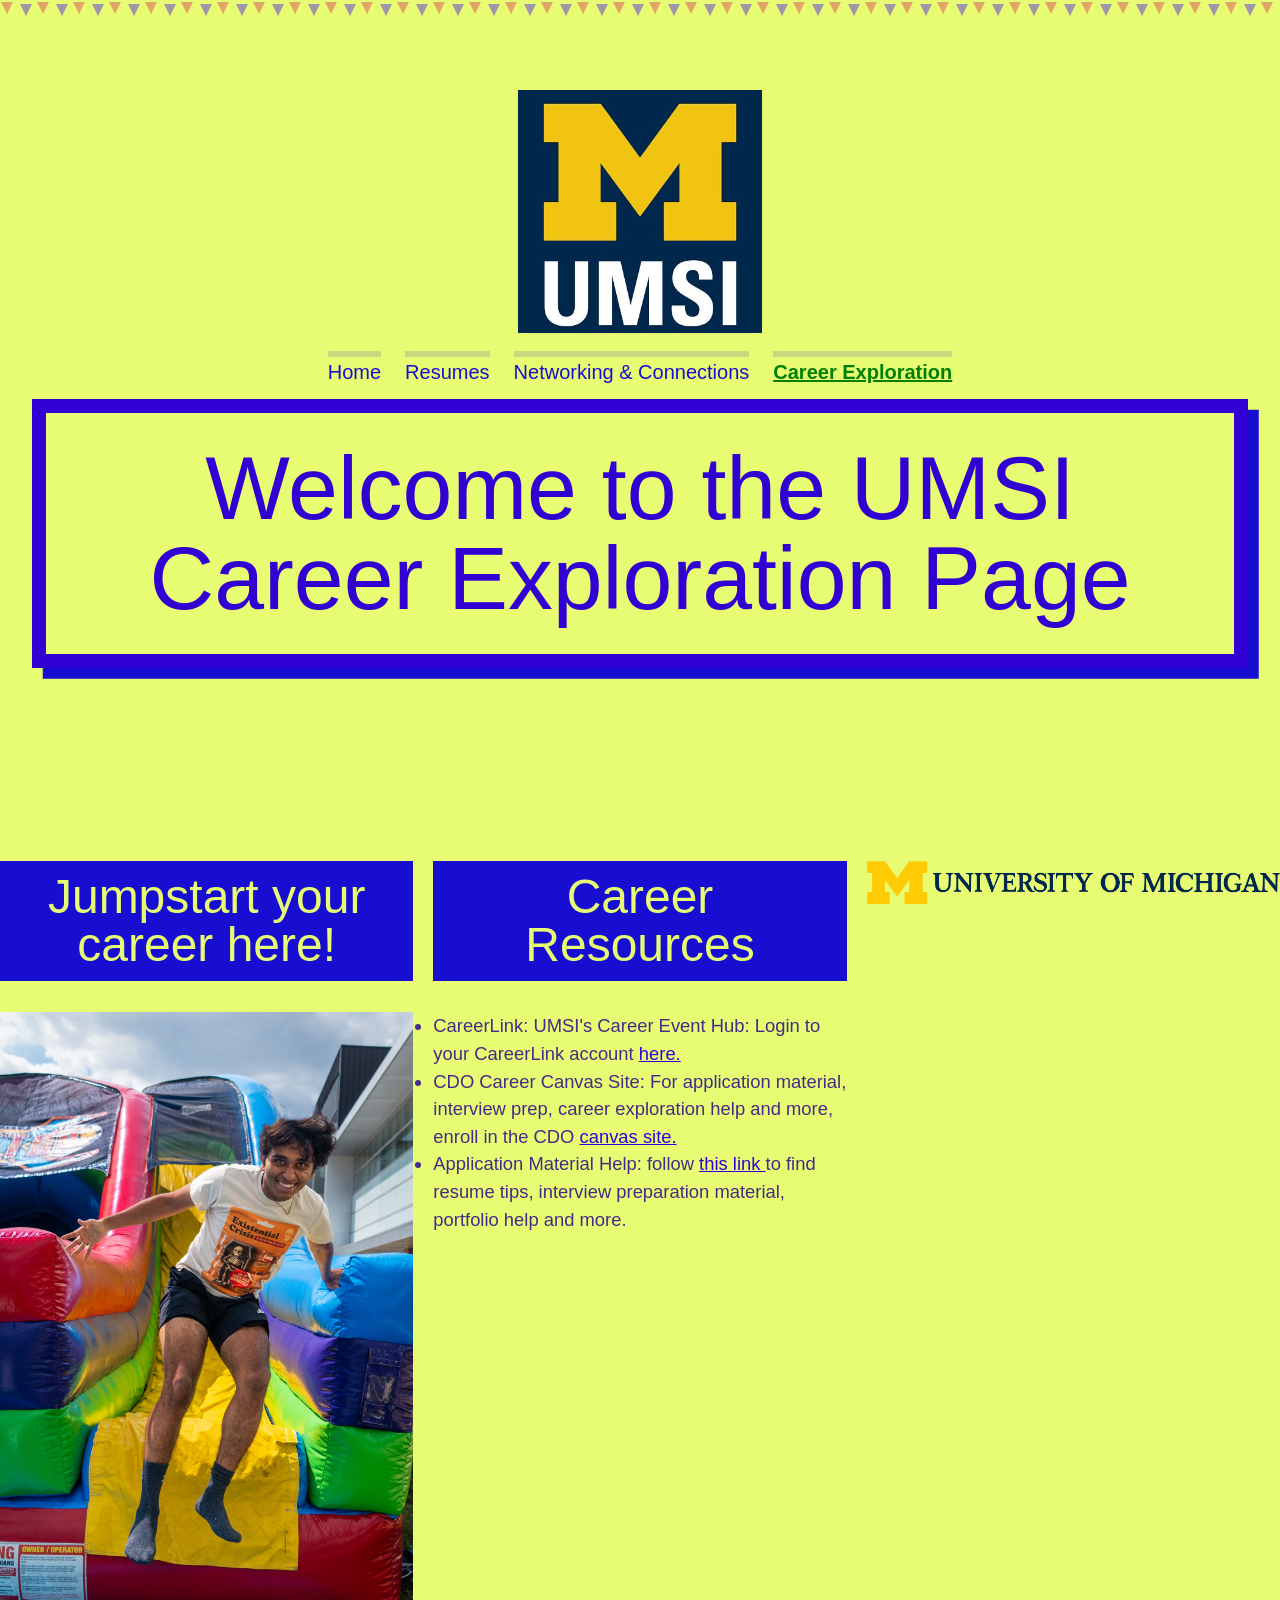
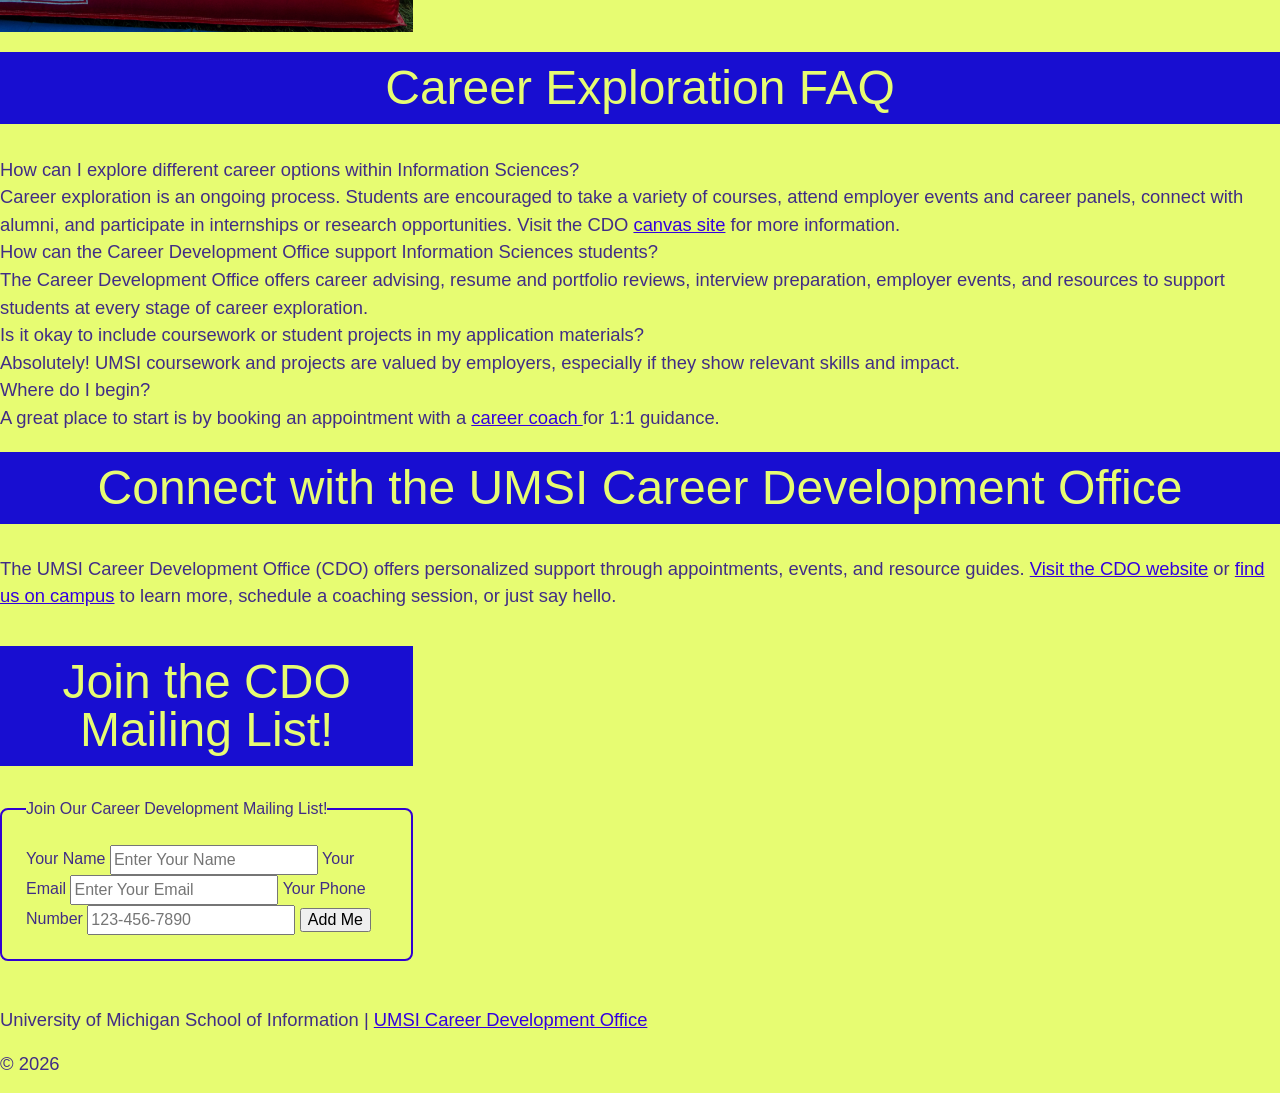
==== commit 542396e1: "Add files via upload" ====
--- a/career_exploration.html
+++ b/career_exploration.html
@@ -64,9 +64,32 @@
           The UMSI Career Development Office (CDO) offers personalized support through appointments, events, and resource guides. <a href="https://umich.instructure.com/courses/137916" target="_blank">Visit the CDO website</a> or <a href="https://www.si.umich.edu/about-umsi/getting-umsi" target="_blank">find us on campus</a> to learn more, schedule a coaching session, or just say hello.
         </p>
       </section>
+      <section>
+        <h2>Join the CDO Mailing List!</h2>
+        <form id="mailingForm">
+          <fieldset>
+            <legend>Join Our Career Development Mailing List! </legend>
+
+            <label for="name_id">Your Name</label>
+            <input type="text" placeholder="Enter Your Name" id = "name_id" name="name" required>
+
+            <label for="email_id">Your Email</label>
+            <input type="email" placeholder="Enter Your Email" id = "email_id" name="email" required>
+
+            <label for="phone_id">Your Phone Number</label>
+            <input type="tel" name="phone" placeholder="123-456-7890" pattern="[0-9]{3}-[0-9]{3}-[0-9]{4}" required>
+
+            <input type="submit" value = "Add Me">
+        </fieldset>
+      </form>
+    </section>
       </main>
-        <footer>
-        <p>University of Michigan School of Information | <a href="https://umich.instructure.com/courses/137916">UMSI Career Development Office </a></p>
-      </footer>
+    <footer>
+    <p>University of Michigan School of Information | <a href="https://umich.instructure.com/courses/137916">UMSI Career Development Office</a></p>
+    <p>© <span id="year"></span></p>
+    </footer>
+  <script>
+  document.getElementById("year").innerHTML = new Date().getFullYear();
+  </script>
 </body>
 </html>
--- a/css/style.css
+++ b/css/style.css
@@ -61,6 +61,38 @@
 .center-links {
     text-align: center;
     list-style: none;
+}
+
+@media screen and (min-width: 1000px){
+    .container {
+    grid-template-columns: 1fr 1fr 1fr;
+    gap: 20px;
+    max-width: 1400px;
+    margin: 0 auto;
+  }
+    .container2 {
+    grid-template-columns: 1fr 1fr 1fr 1fr;
+    gap: 20px;
+    max-width: 1400px;
+    margin: 0 auto;
+  }
+    .container3 {
+    grid-template-columns: 1fr 1fr 1fr;
+    gap: 20px;
+    max-width: 1400px;
+    margin: 0 auto;
+  }
+    img {
+    width: 100%;
+    height: auto;
+  }
+
+}
+/*the below code is taken from Claude AI to help style my form */
+fieldset {
+  border: 2px solid var(--color-primary);
+  border-radius: var(--border-radius);
+  padding: 1.5rem;
 }
 
 /*the below code is taken from https://stylestage.dev/styles/ */
@@ -80,13 +112,13 @@
   font-display: swap;
 }
 :root {
-  --color-primary: #3a00ff;
-  --color-primary-alt: #6f6ffd;
-  --color-secondary: #d42257;
-  --color-background: #d2fbf7;
+  --color-primary: #3100d2;
+  --color-primary-alt: #e7fe34;
+  --color-secondary: #180ed1;
+  --color-background: #e7fc72;
   --color-text: rgb(64.925, 44.625, 133.875);
   --color-light: #fff;
-  --color-anchor: #3a00ff;
+  --color-anchor: #3400df;
   --font-family: "Baloo 2", sans-serif;
   --font-weight-strong: 500;
   --font-size-h1: 6rem;
